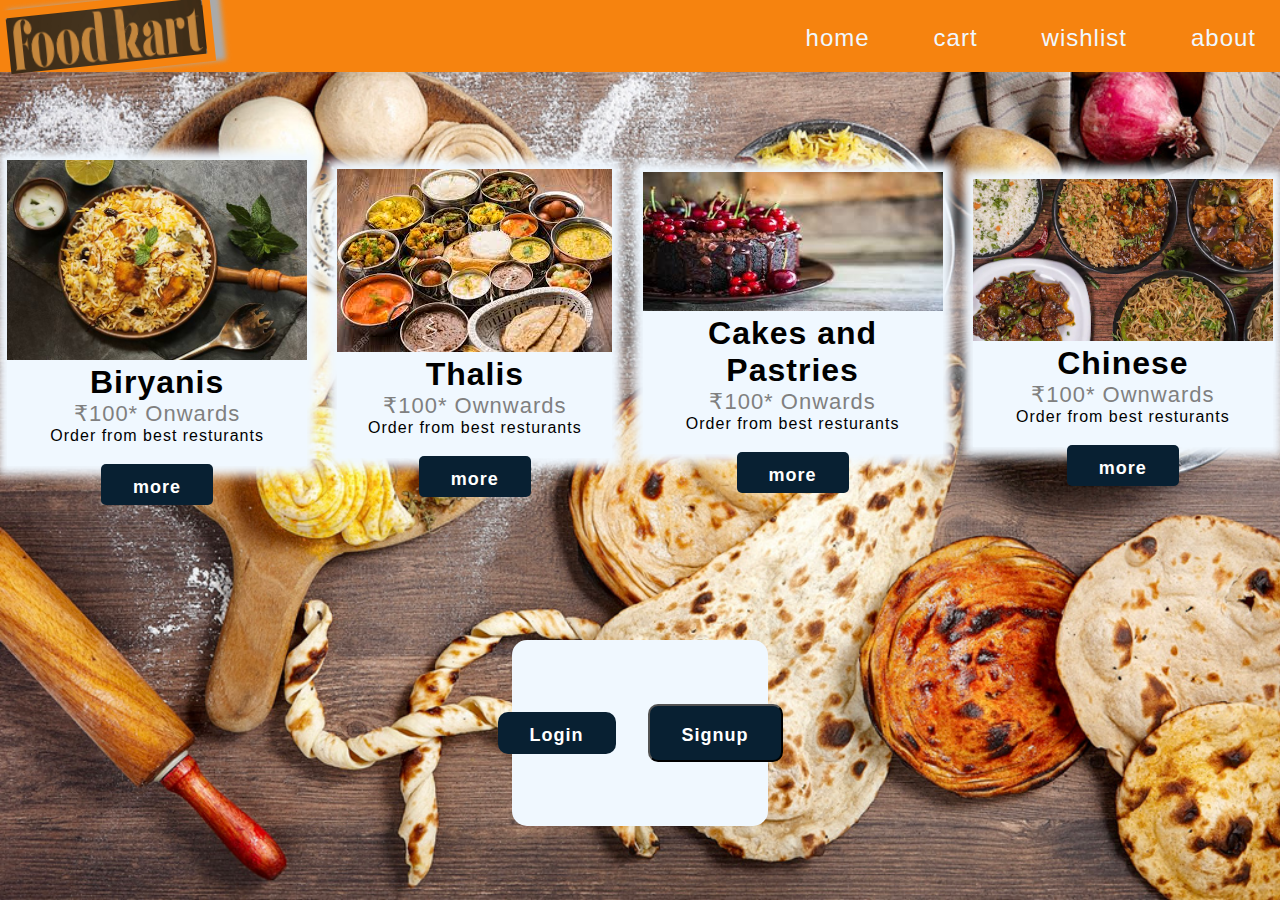
==== index.html @ d1685876 "adding new page prodlisting" ====
<!DOCTYPE html>
<html lang="en">
<head>
    <meta charset="UTF-8">
    <meta http-equiv="X-UA-Compatible" content="IE=edge">
    <meta name="viewport" content="width=device-width, initial-scale=1.0">
    <title>Document</title>
    <link rel="stylesheet" href="clhome.css">
    
    <link rel="stylesheet" href="index.css">
    <link rel="stylesheet" href="https://pro.fontawesome.com/releases/v5.10.0/css/all.css" integrity="sha384-AYmEC3Yw5cVb3ZcuHtOA93w35dYTsvhLPVnYs9eStHfGJvOvKxVfELGroGkvsg+p" crossorigin="anonymous"/>
    <link rel="stylesheet" href="https://cdnjs.cloudflare.com/ajax/libs/font-awesome/4.7.0/css/font-awesome.min.css">
    <link rel="stylesheet" href="login/login.css">
    <link rel="stylesheet" href="signup/signup.css">
<style>
    
</style>

</head>
<body>
<div class="container">
    <div class="top-section">
        <div class="container-logo">
            <!--top flex-->
            <div class="logo"><img src="logo.jpeg"> </div>
        </div>
        
            <div class="navbar-items">
                <ul class="navbar-item">
                    <!--flex-->
                    <li><a href="#">home</a></li>
                    <li><a href="#">cart</a></li>
                    <li><a href="#">wishlist</a></li>
                    <li><a href="#">about</a></li>
                </ul>
            </div>
        
    </div>
            <div class="cards">

            <div class="card">
                <img src="biryaniimg.jpeg" alt="Denim Jeans" style="width:100%">
                <h1>Biryanis</h1>
                <p class="price">₹100* Onwards</p>
                <p>Order from best resturants</p>
                <p><a href="prodlisting/prodlisting.html">more</a></p>
              </div>
              <div class="card">
                <img src="thalis.jpeg" alt="Denim Jeans" style="width:100%">
                <h1>Thalis</h1>
                <p class="price">₹100* Ownwards</p>
                <p>Order from best resturants</p>
                <p><a href="prodlisting/prodlisting.html">more</a></p>
              </div>
              <div class="card">
                <img src="cakes.jpeg" alt="Denim Jeans" style="width:100%">
                <h1>Cakes and Pastries</h1>
                <p class="price">₹100* Onwards</p>
                <p>Order from best resturants</p>
                <p><a href="prodlisting/prodlisting.html">more</a></p>
              </div>
              <div class="card">
                <img src="chinese.webp" alt="Denim Jeans" style="width:100%">
                <h1>Chinese</h1>
                <p class="price">₹100* Ownwards</p>
                <p>Order from best resturants</p>
                <p><a href="prodlisting/prodlisting.html">more</a></p>
              </div>
              </div>
    </div>
    
</div>

<div class="button-container">
<button class="login-btn-ecom" >Login</button>
<button class="signup-btn-ecom" >Signup</button>
</div>
    <div id="id01" class="login-container">
      
      <form class="login-content login-animate" action="" >
        <div class="imgcontainer">
          <span class="close" >&times;</span>
          <img src="avatar-the-grinch-green-plant-recycling-symbol-food-transparent-png-1652162.png" alt="Avatar" class="avatar">
        </div>
    
        <div class="container-form">
          <label for="uname"><b>Username</b></label>
          <input type="text" placeholder="Enter Username" name="uname" required>
    
          <label for="psw"><b>Password</b></label>
          <input type="password" placeholder="Enter Password" name="psw" required>
            
          <button class="submit-btn">Login</button>
          <label>
        </div>
    
        <div class="container-form">
          <button  class="cancel-btn">Cancel</button>
          <span class="psw">Forgot <a href="#">password?</a></span>
        </div>
      </form>
    </div>

    

    <div id="id02" class="login-container">
      
        <form class="login-content login-animate" action="" >
          <div class="imgcontainer">
            <span class="close" id="close-singup">&times;</span>
            <img src="avatar-the-grinch-green-plant-recycling-symbol-food-transparent-png-1652162.png" alt="Avatar" class="avatar">
          </div>
      
          <div class="container-form">
            <label for="uname"><b>Username</b></label>
            <input type="text" placeholder="Enter Username" name="uname" required>
      
            <label for="psw"><b>Password</b></label>
            <input type="password" placeholder="Enter Password" name="psw" required>
            <label for="psw-repeat"><b>Repeat Password</b></label>
        <input type="password" placeholder="Repeat Password" name="psw-repeat" required>
              
            
            <label>
                <!----
              <input type="checkbox" checked="checked" name="remember"> Remember me
            </label>
          -->
          </div>
      
          <div class="container-form-button">
              <button class="signup-btn-bottom">Sign Up</button>
            <button  class="cancel-btn-signup" id="cancel-btn-signup">Cancel</button>
            
            
          </div>
        </form>
      </div>
    
</body>
<script src="login/login.js"></script>
<script src="signup/signup.js"></script>
</html>
---- clhome.css ----
@import url('https://fonts.googleapis.com/css2?family=Montserrat+Alternates:ital,wght@1,100&display=swap');
*{
    padding:0;
    margin:0;
    box-sizing:border-box;
    font-family:  sans-serif;
    letter-spacing: 1px;
}

:root{

    --primary-color:#F6830F;
    --clhome-grey-color:grey;
    --logo-background-color:#aaaaaa;
    --clhome-white-color:white;
    --clhome-navy-color:navy;
    --clhome-nav-font-color:whitesmoke;
    --clhome-heart-color:red;
    --clhome-body-color:hsl(0, 0%, 100%);
    --clhome-black-color:black;
}
body{
    background-color: var(--clhome-body-color);
}
.container{
    position: absolute;
}

.top-container{
    height: 7%;
    width:100%;
    background-color: var(--primary-color);
    display:flex;
    justify-content: start;
    top:0;
    position: fixed;
    width:100%;
    z-index:3;
    gap:5rem;
}
.top-links{
    display: flex;
    justify-content: center;
    gap:5rem;
    font-size:2rem;
    padding:1rem;

}
.logo img{
    width: 213px;
    height: 72px;
    padding: 0.5rem;
    z-index: 1;
    float: left;
    transform: rotate(-6deg);
    box-shadow: 10px 0px 5px var(--logo-background-color);
}
.top-nav li{
    list-style:none;
}
.top-nav-link a{
    text-decoration:none;
    color:var(--clhome-nav-font-color);
    cursor: pointer;
    transition: all 0.3s ease;
    font-family:sans-serif;
    
}
 
.top-nav-link a:hover{
    border-bottom:1px solid black;
    padding:0.2rem;
    
}
.middile-container{
    width: 100%;
    display:flex;
    margin-top:0.2rem;
    gap:1rem;
    
}
.version-text{
    position: absolute;
    right: 2rem;
    text-align: center;
    color: var(--clhome-white-color);
    font-size: 1.7rem;
    padding-top: 1.5rem;
}
.left-container{
    width:60%;  
    margin-top:73px;
}
.right-container{
    width:40%;
    margin-top:81px;

}
.heading{
    text-align: left;
    color:var(--clhome-navy-color);
    font-size:2.5rem;
    padding:1rem;
    font-weight: 500;
}
.about{
    text-align: left;
    color:var(--clhome-navy-color);
    font-size:1.5rem;
    padding:1rem;
    font-weight: 200;
}
.content{
    text-align: center;
}
.content a{
    padding: 1rem;
    text-align: center;
    background-color: var(--primary-color);
    color: var(--clhome-white-color);
    font-size: 2rem;
    width: 30%;
    border-radius: 2rem;
    cursor: pointer;
    position: absolute;
    left: 12rem;
    bottom: 14rem;
    text-decoration: none;
}
.content a:hover{
    border:1px solid var(--clhome-grey-color);
}
.footer{
    background-color: var(--primary-color);
    display: flex;
    flex-direction: column;
    position: absolute;
    width: 100%;
    bottom: -19rem;
}
.footer-links{
    display: flex;
    padding-top:3rem;
    padding-bottom:1rem;
    justify-content: space-around;
    font-size:2rem;
}
.footer-nav li{
    list-style: none;
}
.footer-nav-link a{
    text-decoration:none;
    color:var(--clhome-black-color);
    cursor: pointer;
    transition: all 0.3s ease;
    font-family:sans-serif;
}
.footer-content{
    text-align:center;
    padding:0.2rem;
    margin-top:0.5rem;
    color:var(--clhome-white-color);
    font-weight: 500;
}
.footer-content-love{
    text-align:center;
    padding-bottom:0.2rem;
    margin:0.5rem;
    color:var(--clhome-white-color);
    font-weight: 400;
    
}
.heart{
    color:var(--clhome-heart-color);
    font-size:1.5rem;
}

.left-navbar{
    width:15%;
    margin-top:6rem;
    margin-left:0.5rem;
    position:fixed;
}
.left-links{
    display:flex;
    flex-direction:column;
    gap:1.5rem;
}
.left-nav-link li{
    list-style: none;
}
.left-nav-items a{
    text-decoration: none;
    font-size:1.5rem;
    color:black;
    font-weight: 800;
    cursor: pointer;
    padding:0.5rem;
}
.left-nav-items a:hover{
    background-color: var(--primary-color);
    color:var(--clhome-white-color);
    border-radius:5px;
}

.content-middile{
    display:flex;
    flex-direction: column;
   text-align: left;
   position: absolute;
   left:20rem;
   gap:1rem;
    margin-top:5rem;
}
.content-heading{
    display: flex;
    flex-direction: column;
    gap:1rem;
}
.content-heading h1{
    padding-top:1rem;
}
.subheading{
    position:relative;
    left:0.rem;
    margin-bottom:0.5rem;
}
.subheading h3{
    padding-top: 0.5rem;
    padding-bottom:0.5rem;
    font-size:1.5rem;
}
.subhead-content{
    padding-bottom:0.5rem;
    padding-top:0.5rem;
    font-size:1.3rem;
}
.content-explain{
    padding-bottom:0.5rem;
    padding-top:0.5rem;
    font-size:1.3rem;
}

iframe{
    margin-top:1rem;
    width: 50%;
    border:0; 
    transform: scale(1); 
    overflow:hidden;
}
---- index.css ----
*{
    padding:0;
    margin:0;
    box-sizing: border-box;
}
.container{
    background-image: url('updatedbg.jpeg');
    background-size: cover;
    width:100%;
    height: 100%;
    background-repeat: repeat;
}
.top-section{
    width: 100%;
    background-color: var(--primary-color);
    position:fixed;
}
.navbar-item{
    display:flex;
    gap:4rem;
    justify-content: flex-end;
    
}
.navbar-items{
    padding-top:1.5rem; 
    padding-right:1.5rem;
    

}
.navbar-item li{
    list-style: none;
}
.navbar-item a{
    text-decoration: none;
    color: aliceblue;
    font-size: 1.5rem;
    cursor: pointer;
}
.navbar-item a:hover{

    border-bottom:1px solid black;
    border-top:1px solid black;
}

.card {
    box-shadow:  0 0 10px 10px aliceblue;
    max-width: 300px;
    margin: auto;
    text-align: center;
    font-family: arial;
    background-color: aliceblue;

  }
  
  .price {
    color: grey;
    font-size: 22px;
  }
  
  .card a {
    border: none;
    outline: 0;
    padding-left: 2rem;
    padding-right: 2rem;
    padding-top: 0.7em;
    padding-bottom: 0.5rem;
    color: white;
    background-color: #082032;
    text-align: center;
    cursor: pointer;
    width: 100%;
    font-size: 18px;
    position: relative;
    font-weight: 800;
    top:2rem;   
  }
  .card a{
      text-decoration:  none;
      border-radius:5px;
  }
  .card a:hover {
    color:blueviolet;
    opacity: 1;
    border:none;
    background-color: var(--primary-color)
  }
  .cards{
      display: flex;
      flex-direction: row;
      gap:1rem;
      justify-content: space-evenly;
      text-align:center;
      width:100%;
      flex-wrap: wrap-reverse;
        /* z-index:0; */
      
     position: absolute;
    top:10rem;

  }
  .button-container{
    display:flex;
    flex-direction:row;
    width:20%;
    background-color: aliceblue;
    padding:4rem;
    position: relative;
    top:40rem;
    gap:2rem;
    justify-content:center;
    left:40%;
    border-radius: 15px;
}
.button-container button{
    
outline: 0;
padding-left: 2rem;
padding-right: 2rem;
padding-top: 0.7em;
padding-bottom: 0.5rem;
color: white;
background-color: #082032;
text-align: center;
cursor: pointer;
font-size: 18px;
border-radius: 10px;
text-align: center;
font-weight: 800;
}
.button-container button:hover{
    background-color: var(--primary-color);
}
---- login/login.css ----
input[type=text], input[type=password] {
  width: 100%;
  padding: 12px 20px;
  margin: 8px 0;
  display: inline-block;
  border: 1px solid #ccc;
  box-sizing: border-box;
}
:root{
  --modal-background-color:aliceblue;
  --modal-cancel-button:rgba(255, 0, 0, 0.589);
  --modal-login-color:white;
  --modal-submit-background-color:#082032;
  --modal-login-content-border:#888;
}

/* Set a style for all buttons */
.login-btn-ecom {
  background-color: var(--modal-submit-background-color) ;
  color: var(--modal-login-color) ;
  padding: 14px 20px ;
  margin: 8px 0 ;
  border: none ;
  cursor: pointer;
  width: auto ;
  border-radius: 10px;
  display:block;
}
.login-btns:hover{
    background-color: var(--primary-color);
}
.cancel-btn{
  padding: 14px 20px;
  margin: 8px 0;
  border: none;
  cursor: pointer;
  width: auto;
  padding: 0.5rem 1rem;
  background-color: var(--modal-cancel-button);
  position: relative;
  top:0rem;
  left:0px;
}
.submit-btn{
  background-color:var(--modal-submit-background-color);
  color: var(--modal-login-color) ;
  padding: 14px 20px;
  margin: 8px 0;
  border: none;
  cursor: pointer;
  position: relative;
  top:2rem;
  left:0px;
  width: 100%;
}
.submit-btn:hover {
  opacity: 0.8;
  background-color:var(--primary-color) ;
}
.imgcontainer {
  text-align: center;
  margin: 24px 0 12px;
  position: relative;
}

img.avatar {
  width: 40%;
  border-radius: 50%;
}

.container-form {
  padding: 16px;
  background-color: var(--modal-background-color);
}

span.psw {
  float: right;
  padding-top: 16px;
}
.login-container {
  display: none; 
  position: fixed; 
  z-index: 1; 
  left: 0;
  top: 0;
  width: 100%; 
  height: 100%; 
  overflow: auto; 
  background-color: var(--modal-submit-background-color);
  padding-top: 60px;
}

.login-content {
  background-color: var(--modal-background-color);
  margin: 5% auto 15% auto;
  border: 1px solid var(--modal-login-content-border);
  width: 80%; 
}

.close {
  position: absolute;
  right: 25px;
  top: 0;
  color: var(--modal-submit-background-color);
  font-size: 2.18rem;
  font-weight: bold;
}

.close:hover,
.close:focus {
  color: var(--primary-color);
  cursor: pointer;
}

.login-animate {
  
  animation: animatezoom 0.8s
}
  @keyframes animatezoom {
  from {transform: scale(0)} 
  to {transform: scale(1)}
}

.login-btns{
    width:50%;
    float: left;
}
.container-form-button{
  display:flex;
  flex-direction:row;
  justify-content: space-around;
}
---- signup/signup.css ----
.container-form-button{
    display:flex;
    flex-direction:row;
    /* justify-content: space-around; */
    margin-bottom:1rem;
    gap:3rem;
}
.signup-btn-bottom{
    width: 30%;
    color:aliceblue;
    cursor: pointer;
    background-color: #082032;
    border-radius:10px;
    position: relative;
    bottom:0rem;
    left:2rem;
}
.cancel-btn-signup{
width:30%;
padding:1rem 2rem;
background-color: #082032;
color:aliceblue;
cursor: pointer;
border-radius:10px;
position: relative;
left:1rem;
bottom:0rem;

}
.cancel-btn-signup:hover{
    background-color: var(--primary-color);
}
.signup-btn:hover{
    background-color:var(--primary-color)
}
.signup-btn {
    background-color: #082032 ;
    color: white ;
    float:left;
    padding: 14px 20px ;
    margin: 8px 0 ;
    border: none ;
    cursor: pointer;
    width:50%;
    position: relative;
    left:-13rem;
    top:46rem;
  }
  .signup-btn-bottom:hover{
      background-color: var(--primary-color);
  }
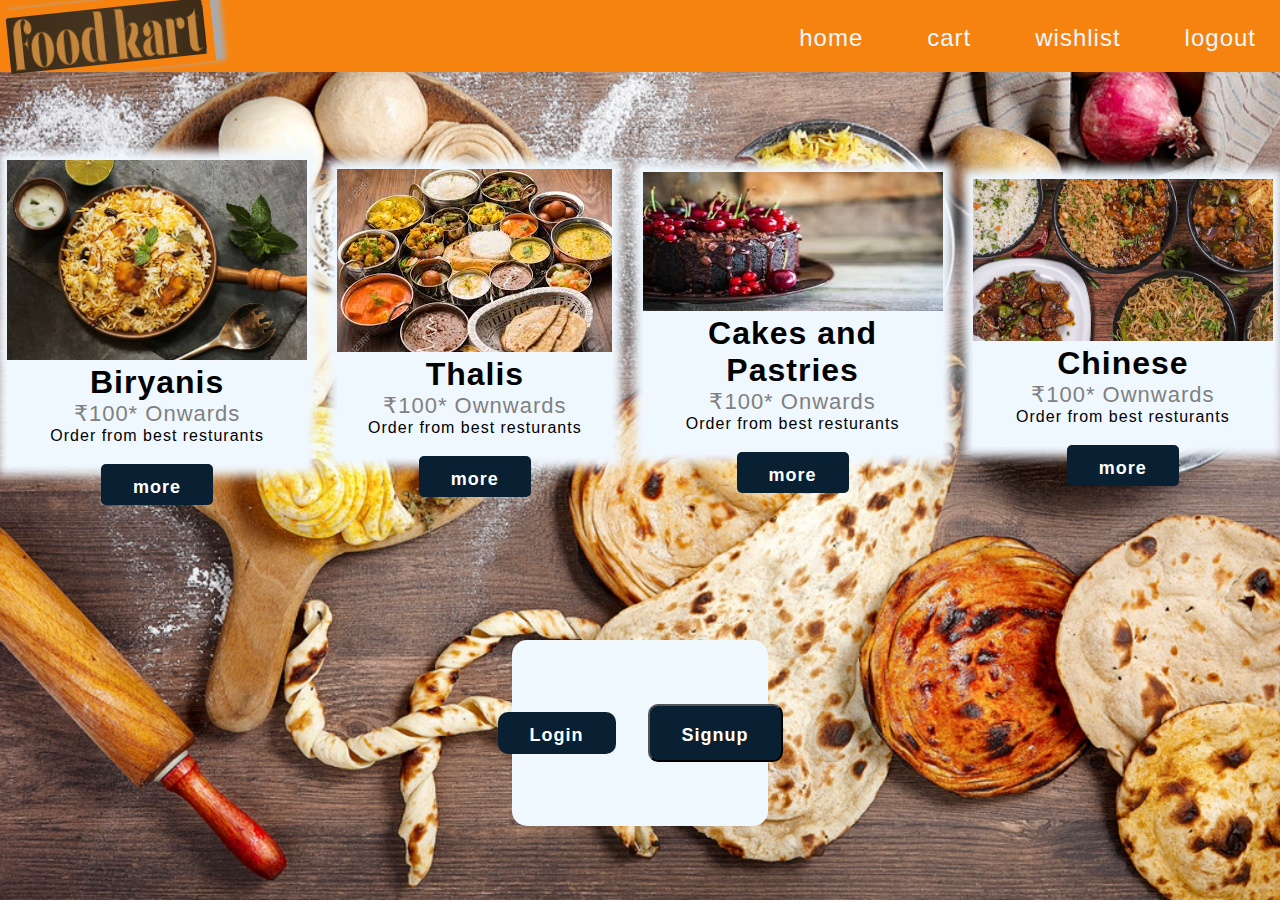
==== commit 8c3bdc95: "adding the link for logout over navbar" ====
--- a/index.html
+++ b/index.html
@@ -22,16 +22,16 @@
     <div class="top-section">
         <div class="container-logo">
             <!--top flex-->
-            <div class="logo"><img src="logo.jpeg"> </div>
+            <div class="logo"><img src="images/logo.jpeg"> </div>
         </div>
         
             <div class="navbar-items">
                 <ul class="navbar-item">
                     <!--flex-->
                     <li><a href="#">home</a></li>
-                    <li><a href="#">cart</a></li>
-                    <li><a href="#">wishlist</a></li>
-                    <li><a href="#">about</a></li>
+                    <li><a href="cart/cart.html">cart</a></li>
+                    <li><a href="wishlist/wishlist.html">wishlist</a></li>
+                    <li><a href="logout/logout.html">logout</a></li>
                 </ul>
             </div>
         
@@ -39,28 +39,28 @@
             <div class="cards">
 
             <div class="card">
-                <img src="biryaniimg.jpeg" alt="Denim Jeans" style="width:100%">
+                <img src="images/biryaniimg.jpeg" alt="Denim Jeans" style="width:100%">
                 <h1>Biryanis</h1>
                 <p class="price">₹100* Onwards</p>
                 <p>Order from best resturants</p>
                 <p><a href="prodlisting/prodlisting.html">more</a></p>
               </div>
               <div class="card">
-                <img src="thalis.jpeg" alt="Denim Jeans" style="width:100%">
+                <img src="images/thalis.jpeg" alt="Denim Jeans" style="width:100%">
                 <h1>Thalis</h1>
                 <p class="price">₹100* Ownwards</p>
                 <p>Order from best resturants</p>
                 <p><a href="prodlisting/prodlisting.html">more</a></p>
               </div>
               <div class="card">
-                <img src="cakes.jpeg" alt="Denim Jeans" style="width:100%">
+                <img src="images/cakes.jpeg" alt="Denim Jeans" style="width:100%">
                 <h1>Cakes and Pastries</h1>
                 <p class="price">₹100* Onwards</p>
                 <p>Order from best resturants</p>
                 <p><a href="prodlisting/prodlisting.html">more</a></p>
               </div>
               <div class="card">
-                <img src="chinese.webp" alt="Denim Jeans" style="width:100%">
+                <img src="images/chinese.webp" alt="Denim Jeans" style="width:100%">
                 <h1>Chinese</h1>
                 <p class="price">₹100* Ownwards</p>
                 <p>Order from best resturants</p>
@@ -80,18 +80,19 @@
       <form class="login-content login-animate" action="" >
         <div class="imgcontainer">
           <span class="close" >&times;</span>
-          <img src="avatar-the-grinch-green-plant-recycling-symbol-food-transparent-png-1652162.png" alt="Avatar" class="avatar">
+          <img src="images/avatar-the-grinch-green-plant-recycling-symbol-food-transparent-png-1652162.png" alt="Avatar" class="avatar">
         </div>
     
         <div class="container-form">
-          <label for="uname"><b>Username</b></label>
+          <label for="uname"><b>Email</b></label>
           <input type="text" placeholder="Enter Username" name="uname" required>
     
           <label for="psw"><b>Password</b></label>
           <input type="password" placeholder="Enter Password" name="psw" required>
+          <i class="fa fa-eye" aria-hidden="true" style="color:black; position:relative;left:95%; top:-2.8rem;font-size:2rem;"></i>
             
           <button class="submit-btn">Login</button>
-          <label>
+          
         </div>
     
         <div class="container-form">
@@ -108,24 +109,25 @@
         <form class="login-content login-animate" action="" >
           <div class="imgcontainer">
             <span class="close" id="close-singup">&times;</span>
-            <img src="avatar-the-grinch-green-plant-recycling-symbol-food-transparent-png-1652162.png" alt="Avatar" class="avatar">
+            <img src="images/avatar-the-grinch-green-plant-recycling-symbol-food-transparent-png-1652162.png" alt="Avatar" class="avatar">
           </div>
       
           <div class="container-form">
-            <label for="uname"><b>Username</b></label>
+            <label for="uname"><b>Firstname</b></label>
+            <input type="text" placeholder="Enter Username" name="fname" required>
+
+            <label for="uname"><b>Lastname</b></label>
+            <input type="text" placeholder="Enter Username" name="lname" required>
+            <label for="uname"><b>Email</b></label>
             <input type="text" placeholder="Enter Username" name="uname" required>
       
             <label for="psw"><b>Password</b></label>
             <input type="password" placeholder="Enter Password" name="psw" required>
             <label for="psw-repeat"><b>Repeat Password</b></label>
         <input type="password" placeholder="Repeat Password" name="psw-repeat" required>
-              
+        <i class="fa fa-eye" aria-hidden="true" style=""></i>
             
-            <label>
-                <!----
-              <input type="checkbox" checked="checked" name="remember"> Remember me
-            </label>
-          -->
+          
           </div>
       
           <div class="container-form-button">
--- a/clhome.css
+++ b/clhome.css
@@ -24,6 +24,8 @@
 }
 .container{
     position: absolute;
+    display: flex;
+    flex-direction: column;
 }
 
 .top-container{
--- a/index.css
+++ b/index.css
@@ -4,7 +4,7 @@
     box-sizing: border-box;
 }
 .container{
-    background-image: url('updatedbg.jpeg');
+    background-image: url('images/updatedbg.jpeg');
     background-size: cover;
     width:100%;
     height: 100%;
--- a/login/login.css
+++ b/login/login.css
@@ -1,3 +1,11 @@
+:root{
+  --modal-background-color:aliceblue;
+  --modal-cancel-button:rgba(255, 0, 0, 0.589);
+  --modal-login-color:white;
+  --modal-submit-background-color:#082032;
+  --modal-login-content-border:#888;
+}
+
 input[type=text], input[type=password] {
   width: 100%;
   padding: 12px 20px;
@@ -6,14 +14,9 @@
   border: 1px solid #ccc;
   box-sizing: border-box;
 }
-:root{
-  --modal-background-color:aliceblue;
-  --modal-cancel-button:rgba(255, 0, 0, 0.589);
-  --modal-login-color:white;
-  --modal-submit-background-color:#082032;
-  --modal-login-content-border:#888;
+.fa-eye{
+  color:black; position:relative;left:95%; top:-2.8rem;font-size:2rem;
 }
-
 /* Set a style for all buttons */
 .login-btn-ecom {
   background-color: var(--modal-submit-background-color) ;
--- a/signup/signup.css
+++ b/signup/signup.css
@@ -1,13 +1,16 @@
+:root{
+    --signup-aliceblue-color:aliceblue;
+    --signup-btn-color:#082032;
+}
 .container-form-button{
     display:flex;
     flex-direction:row;
-    /* justify-content: space-around; */
     margin-bottom:1rem;
     gap:3rem;
 }
 .signup-btn-bottom{
     width: 30%;
-    color:aliceblue;
+    color:var(--signup-aliceblue-color);
     cursor: pointer;
     background-color: #082032;
     border-radius:10px;
@@ -18,14 +21,17 @@
 .cancel-btn-signup{
 width:30%;
 padding:1rem 2rem;
-background-color: #082032;
-color:aliceblue;
+background-color: var(--signup-btn-color);
+color:var(--signup-aliceblue-color);
 cursor: pointer;
 border-radius:10px;
 position: relative;
 left:1rem;
 bottom:0rem;
 
+}
+.fa-eyes{
+    color:black; position:relative;left:95%; top:-2.8rem;font-size:2rem;
 }
 .cancel-btn-signup:hover{
     background-color: var(--primary-color);
@@ -34,8 +40,8 @@
     background-color:var(--primary-color)
 }
 .signup-btn {
-    background-color: #082032 ;
-    color: white ;
+    background-color: var(--signup-btn-color) ;
+    color: var(--signup-aliceblue-color) ;
     float:left;
     padding: 14px 20px ;
     margin: 8px 0 ;
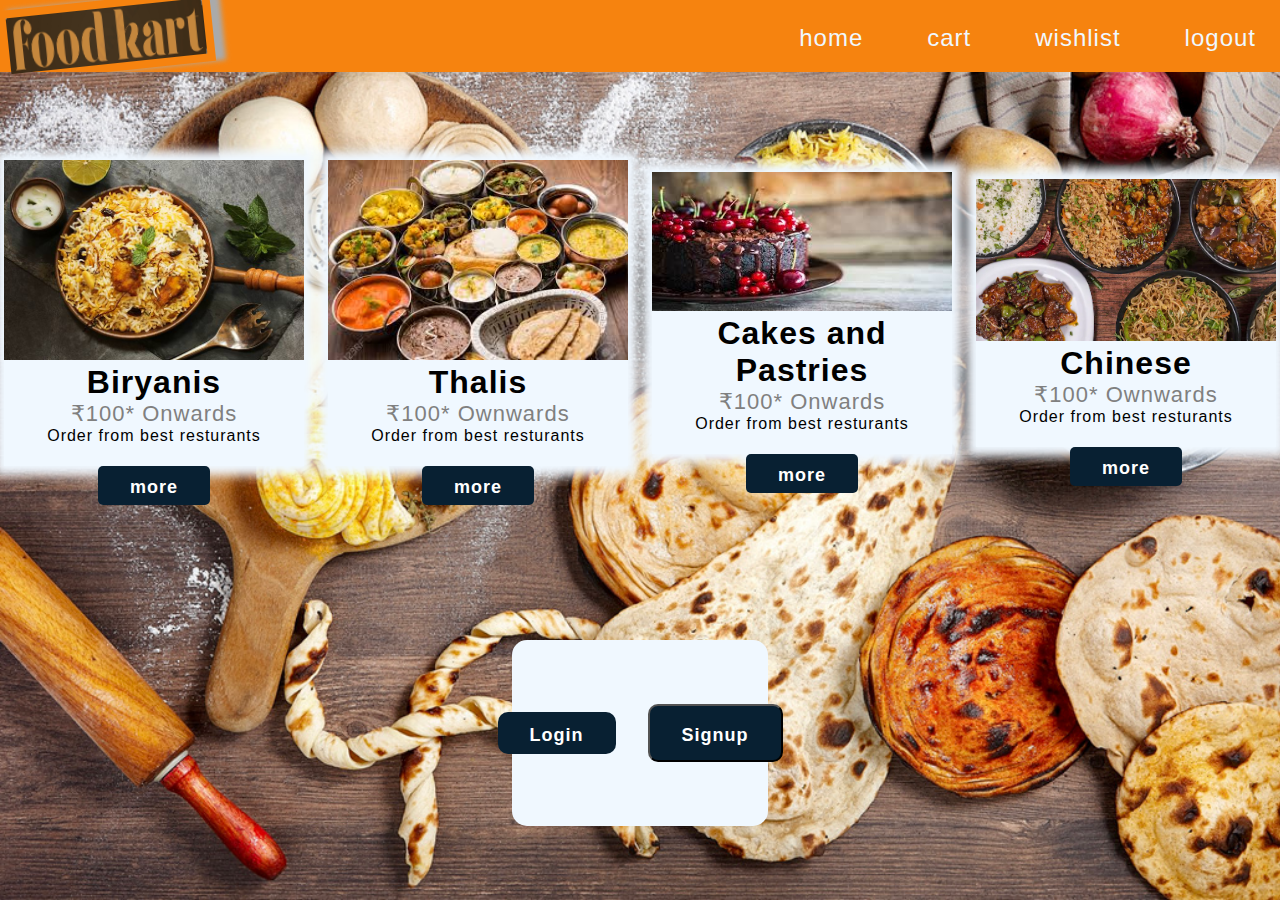
==== commit ebd445b4: "adding compoonnet.css file" ====
--- a/index.html
+++ b/index.html
@@ -4,14 +4,11 @@
     <meta charset="UTF-8">
     <meta http-equiv="X-UA-Compatible" content="IE=edge">
     <meta name="viewport" content="width=device-width, initial-scale=1.0">
-    <title>Document</title>
-    <link rel="stylesheet" href="clhome.css">
-    
-    <link rel="stylesheet" href="index.css">
+    <title>foodkart | homepage</title>
+    <link rel="stylesheet" href="component.css">
     <link rel="stylesheet" href="https://pro.fontawesome.com/releases/v5.10.0/css/all.css" integrity="sha384-AYmEC3Yw5cVb3ZcuHtOA93w35dYTsvhLPVnYs9eStHfGJvOvKxVfELGroGkvsg+p" crossorigin="anonymous"/>
     <link rel="stylesheet" href="https://cdnjs.cloudflare.com/ajax/libs/font-awesome/4.7.0/css/font-awesome.min.css">
-    <link rel="stylesheet" href="login/login.css">
-    <link rel="stylesheet" href="signup/signup.css">
+    
 <style>
     
 </style>
@@ -22,7 +19,7 @@
     <div class="top-section">
         <div class="container-logo">
             <!--top flex-->
-            <div class="logo"><img src="images/logo.jpeg"> </div>
+            <div class="logo"><img src="images/logo.jpeg" alt="logot"> </div>
         </div>
         
             <div class="navbar-items">
@@ -75,7 +72,7 @@
 <button class="login-btn-ecom" >Login</button>
 <button class="signup-btn-ecom" >Signup</button>
 </div>
-    <div id="id01" class="login-container">
+    <div id="idlogin" class="login-container">
       
       <form class="login-content login-animate" action="" >
         <div class="imgcontainer">
@@ -104,7 +101,7 @@
 
     
 
-    <div id="id02" class="login-container">
+    <div id="idsignup" class="login-container">
       
         <form class="login-content login-animate" action="" >
           <div class="imgcontainer">
--- a/component.css
+++ b/component.css
@@ -0,0 +1,9 @@
+@import url('clhome.css');
+@import url('filter.css');
+@import url('index.css');
+@import url('cart/cart.css');
+@import url('login/login.css');
+@import url('logout/logout.css');
+@import url('prodlisting/prodlisting.css');
+@import url('signup/signup.css');
+@import url('wishlist/wishlist.css');